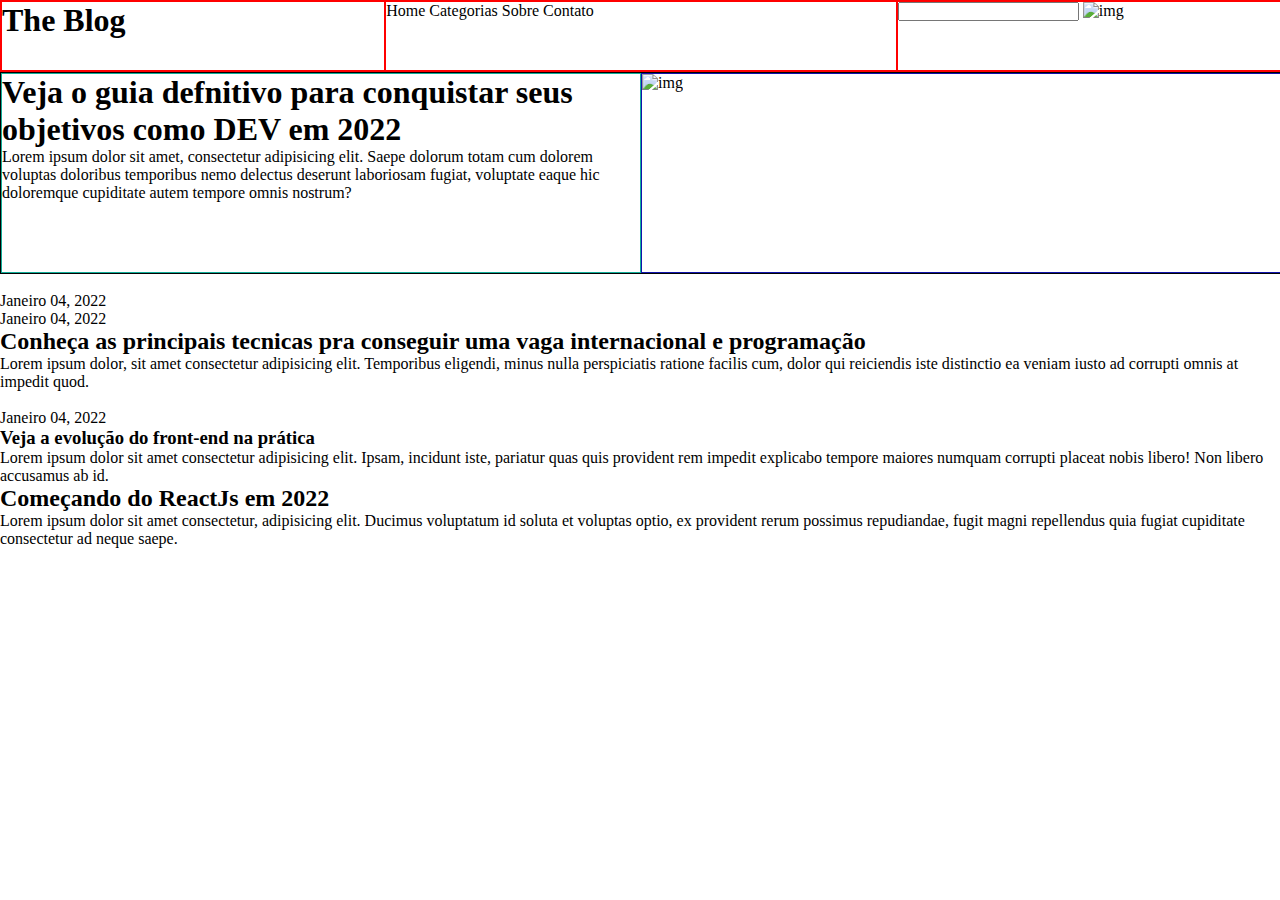
==== Desafio RocketBlog/index.html @ 945dd6ab "edit conteudo" ====
<!DOCTYPE html>
<html lang="pt-br">

<head>
    <meta charset="UTF-8">
    <meta http-equiv="X-UA-Compatible" content="IE=edge">
    <meta name="viewport" content="width=device-width, initial-scale=1.0">
    <title>RocketBlog</title>
    <link rel="stylesheet" href="style.css">
</head>

<body>
    <header>
        <h1>The Blog</h1>
        <nav>
            <ul>
                <li><a href="#">Home</a></li>
                <li><a href="#">Categorias</a></li>
                <li><a href="#">Sobre</a></li>
                <li><a href="#">Contato</a></li>
            </ul>
        </nav>
        <div class="searchBar">
            <input type="text">
            <img src="" alt="img">
        </div>

    </header>
    <main>
        <div class="topBox">
            <div class="contentTopBox">
                <h1>Veja o guia defnitivo para conquistar seus objetivos como DEV em 2022</h1>
                <p>Lorem ipsum dolor sit amet, consectetur adipisicing elit. Saepe dolorum totam cum dolorem voluptas doloribus temporibus nemo delectus deserunt laboriosam fugiat, voluptate eaque hic doloremque cupiditate autem tempore omnis nostrum?</p>
            </div>
            <div class="imgTopbox">
                <img src="" alt="img">
            </div>
        </div>
        <section class="second">
            <div>
                <img src="" alt="">
                <p>Janeiro 04, 2022</p>
            </div>
            <article>
                <p>Janeiro 04, 2022</p>
                <h2>Conheça as principais tecnicas pra conseguir uma vaga internacional
                    e programação
                </h2>
                <p>Lorem ipsum dolor, sit amet consectetur adipisicing elit. Temporibus eligendi, minus nulla
                    perspiciatis ratione facilis cum, dolor qui reiciendis iste distinctio ea veniam iusto ad corrupti
                    omnis at impedit quod.</p>
                <br>
                <p>Janeiro 04, 2022</p>
                <h3>Veja a evolução do front-end na prática</h3>
                <p>Lorem ipsum dolor sit amet consectetur adipisicing elit. Ipsam, incidunt iste, pariatur quas quis
                    provident rem impedit explicabo tempore maiores numquam corrupti placeat nobis libero! Non libero
                    accusamus ab id.</p>
            </article>
        </section>

        <article>
            <h2>Começando do ReactJs em 2022</h2>
            <p>Lorem ipsum dolor sit amet consectetur, adipisicing elit. Ducimus voluptatum id soluta et voluptas optio, ex provident rerum possimus repudiandae, fugit magni repellendus quia fugiat cupiditate consectetur ad neque saepe.</p>
        </article>



    </main>


</body>

</html>
---- Desafio RocketBlog/style.css ----
*{
    margin: 0px;
    padding: 0px;
}
header{
    display: flex;
    width: 100%;
    border: 1px red solid;
    height: 70px;
}
header h1, header .searchBar{
    border: 1px red solid;
    width: 30%;
}
header nav{
    border: 1px red solid;
    width: 40%;
}
nav li{
    display: inline-block;
}
nav a{
    text-decoration: none;
    list-style: none;
    color: black;
}
.topBox{
    border: 1px rgb(2, 2, 2) solid;
    height: 200px;
    width: 100%;
    display: flex;
}
.contentTopBox{
    border: 1px rgb(17, 173, 152) solid;
    width: 50%;
}
.imgTopbox{
    width: 50%;
    border: 1px rgb(17, 20, 173) solid;
}
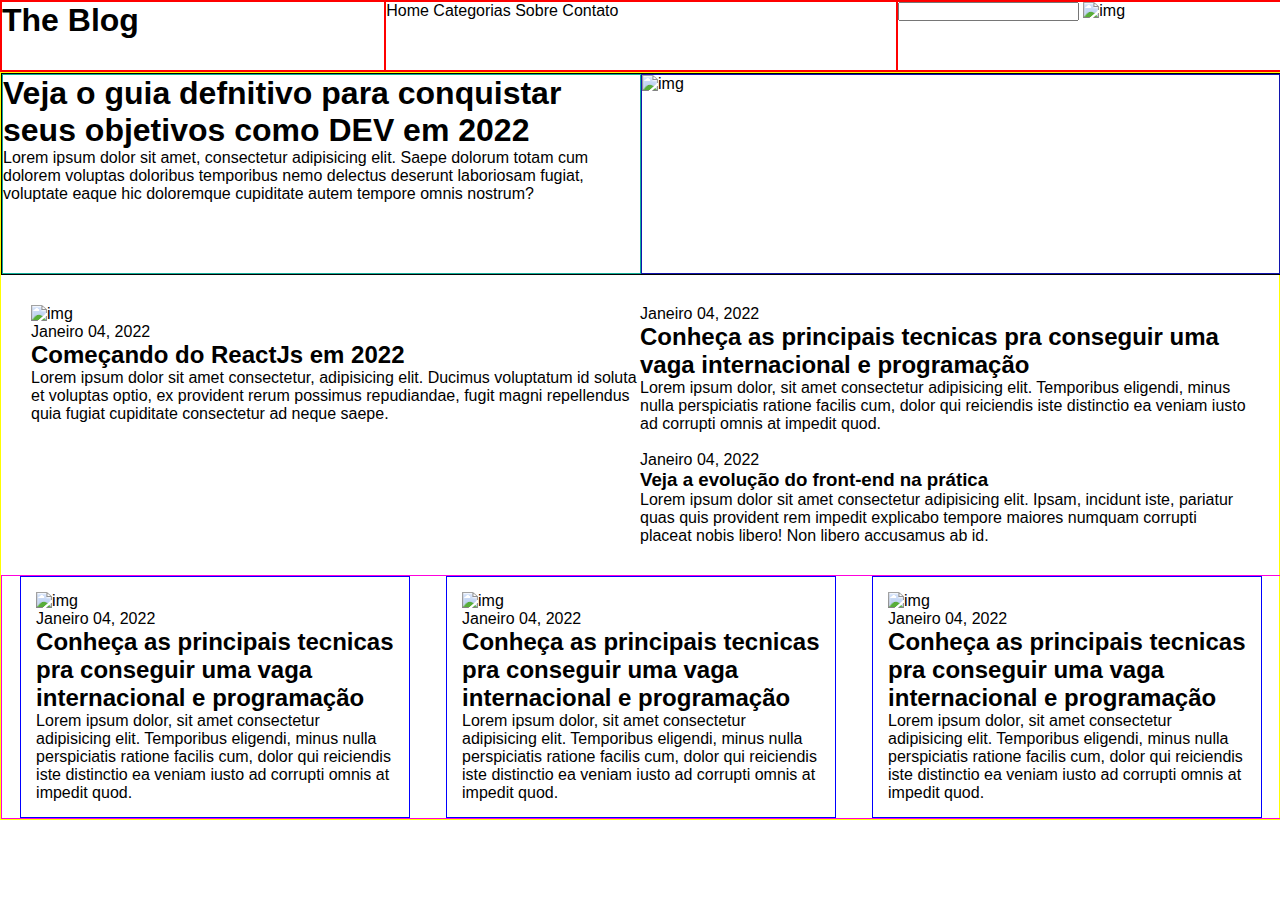
==== commit e8c9d4fc: "estrutura edit" ====
--- a/Desafio RocketBlog/index.html
+++ b/Desafio RocketBlog/index.html
@@ -7,6 +7,7 @@
     <meta name="viewport" content="width=device-width, initial-scale=1.0">
     <title>RocketBlog</title>
     <link rel="stylesheet" href="style.css">
+    <link rel="stylesheet" href="global.css">
 </head>
 
 <body>
@@ -37,9 +38,11 @@
             </div>
         </div>
         <section class="second">
-            <div>
-                <img src="" alt="">
+            <div class="imgSecond">
+                <img src="" alt="img">
                 <p>Janeiro 04, 2022</p>
+                <h2>Começando do ReactJs em 2022</h2>
+                <p>Lorem ipsum dolor sit amet consectetur, adipisicing elit. Ducimus voluptatum id soluta et voluptas optio, ex provident rerum possimus repudiandae, fugit magni repellendus quia fugiat cupiditate consectetur ad neque saepe.</p>
             </div>
             <article>
                 <p>Janeiro 04, 2022</p>
@@ -57,11 +60,40 @@
                     accusamus ab id.</p>
             </article>
         </section>
+        <div class="third">
+            <section>
+                <img src="" alt="img">
+                <p>Janeiro 04, 2022</p>
+                <h2>Conheça as principais tecnicas pra conseguir uma vaga internacional
+                    e programação
+                </h2>
+                <p>Lorem ipsum dolor, sit amet consectetur adipisicing elit. Temporibus eligendi, minus nulla
+                    perspiciatis ratione facilis cum, dolor qui reiciendis iste distinctio ea veniam iusto ad corrupti
+                    omnis at impedit quod.</p>
+            </section>
+            <section>
+                <img src="" alt="img">
+                <p>Janeiro 04, 2022</p>
+                <h2>Conheça as principais tecnicas pra conseguir uma vaga internacional
+                    e programação
+                </h2>
+                <p>Lorem ipsum dolor, sit amet consectetur adipisicing elit. Temporibus eligendi, minus nulla
+                    perspiciatis ratione facilis cum, dolor qui reiciendis iste distinctio ea veniam iusto ad corrupti
+                    omnis at impedit quod.</p>
+            </section>
+            <section>
+                <img src="" alt="img">
+                <p>Janeiro 04, 2022</p>
+                <h2>Conheça as principais tecnicas pra conseguir uma vaga internacional
+                    e programação
+                </h2>
+                <p>Lorem ipsum dolor, sit amet consectetur adipisicing elit. Temporibus eligendi, minus nulla
+                    perspiciatis ratione facilis cum, dolor qui reiciendis iste distinctio ea veniam iusto ad corrupti
+                    omnis at impedit quod.</p>
+            </section>
+        </div>
 
-        <article>
-            <h2>Começando do ReactJs em 2022</h2>
-            <p>Lorem ipsum dolor sit amet consectetur, adipisicing elit. Ducimus voluptatum id soluta et voluptas optio, ex provident rerum possimus repudiandae, fugit magni repellendus quia fugiat cupiditate consectetur ad neque saepe.</p>
-        </article>
+
 
 
 
--- a/Desafio RocketBlog/style.css
+++ b/Desafio RocketBlog/style.css
@@ -1,7 +1,4 @@
-*{
-    margin: 0px;
-    padding: 0px;
-}
+
 header{
     display: flex;
     width: 100%;
@@ -38,4 +35,29 @@
     width: 50%;
     border: 1px rgb(17, 20, 173) solid;
 }
+main{
+    border: solid 1px yellow;
+}
+.second{
+    padding: 30px;
+    display: flex;
+}
+.imgSecond{
+    width: 50%;
+}
+.second article{
+    width: 50%;
+}
+.third{
+    border: solid 1px rgb(255, 0, 221);
+    display: flex;
+    width: 100%;
+}
+.third section {
+    width: 28%;
+    display: block;
+    margin: auto;
+    border: solid 1px blue;
+    padding: 15px;
+}
 
--- a/Desafio RocketBlog/global.css
+++ b/Desafio RocketBlog/global.css
@@ -0,0 +1,8 @@
+*{
+    margin: 0px;
+    padding: 0px;
+}
+body{
+    font-family: Arial, Helvetica, sans-serif;
+    font-size: 1rem;
+}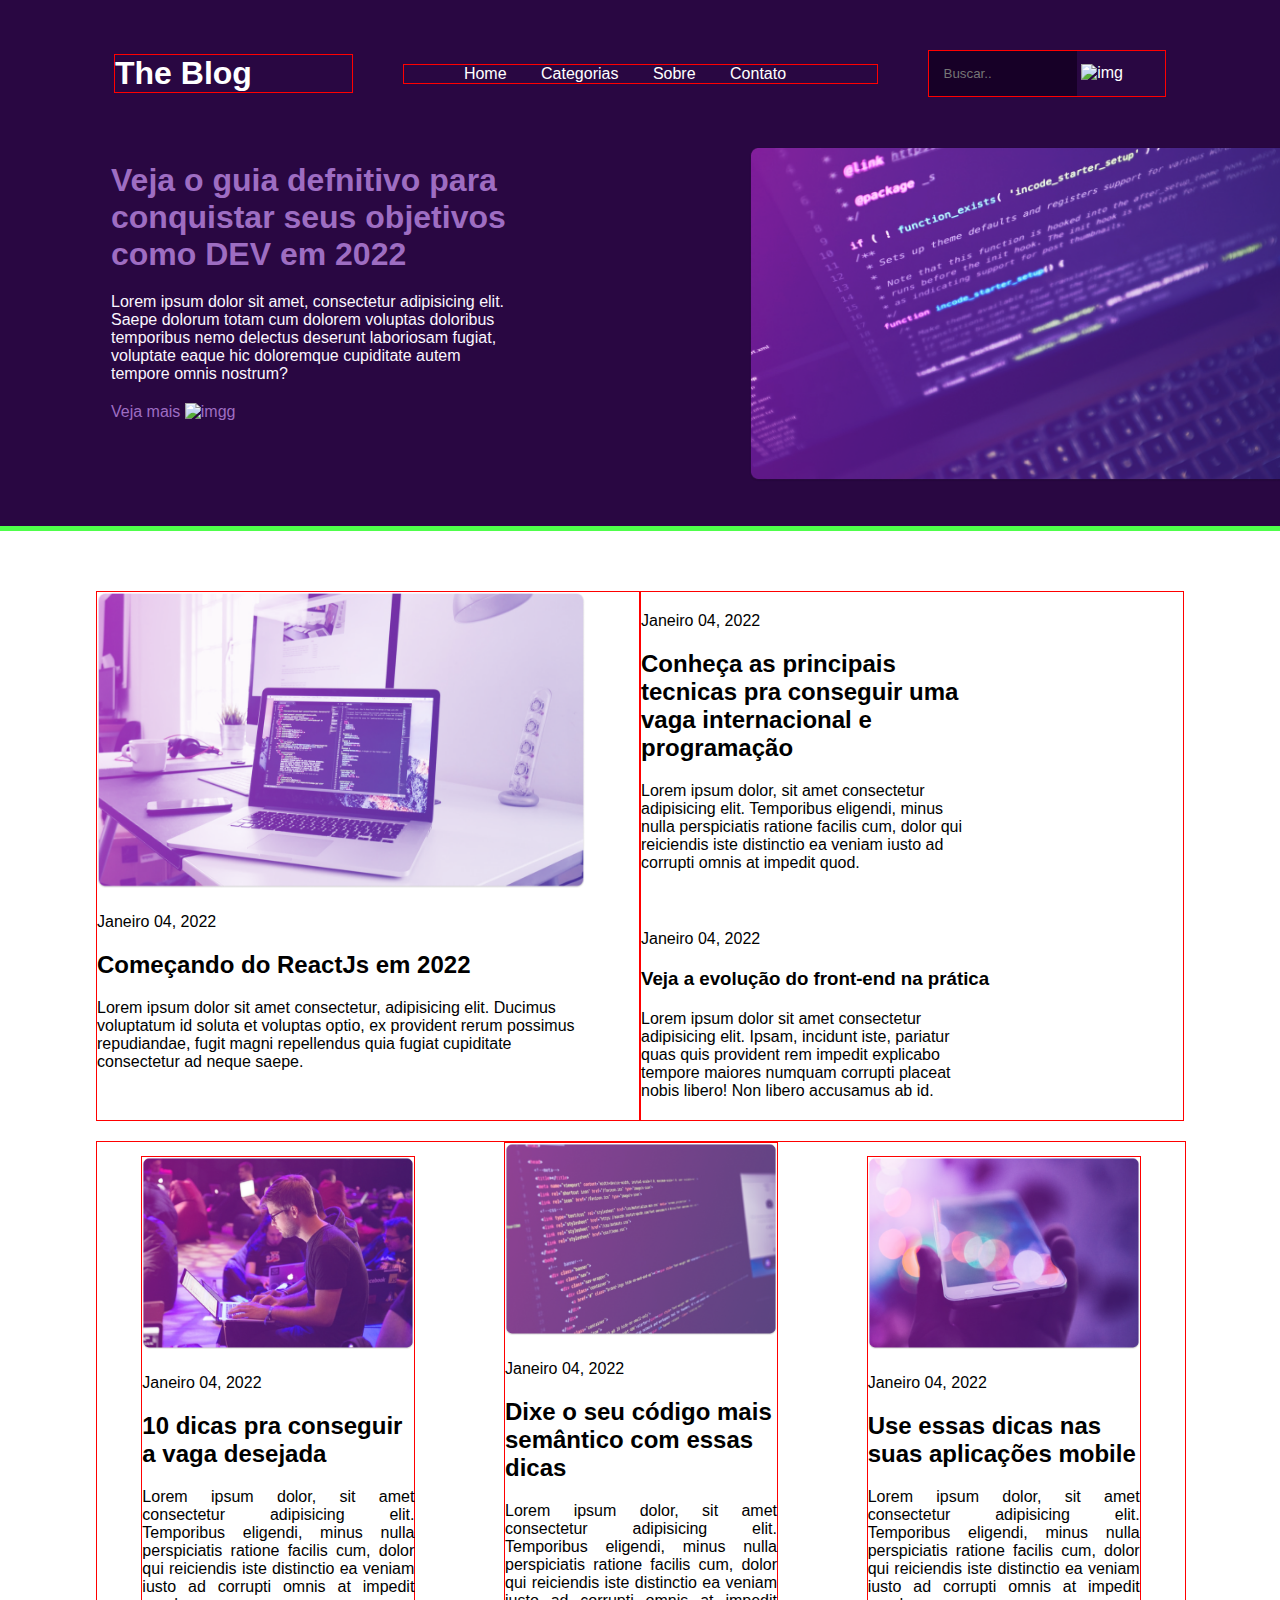
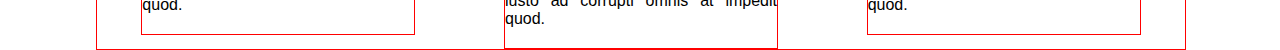
==== commit 9fb19206: "edit style" ====
--- a/Desafio RocketBlog/index.html
+++ b/Desafio RocketBlog/index.html
@@ -12,37 +12,48 @@
 
 <body>
     <header>
-        <h1>The Blog</h1>
-        <nav>
-            <ul>
-                <li><a href="#">Home</a></li>
-                <li><a href="#">Categorias</a></li>
-                <li><a href="#">Sobre</a></li>
-                <li><a href="#">Contato</a></li>
-            </ul>
-        </nav>
-        <div class="searchBar">
-            <input type="text">
-            <img src="" alt="img">
-        </div>
+        <div class="allHeader">
+            <h1>The Blog</h1>
+            <nav>
+                <ul>
+                    <li><a href="#">Home</a></li>
+                    <li><a href="#">Categorias</a></li>
+                    <li><a href="#">Sobre</a></li>
+                    <li><a href="#">Contato</a></li>
+                </ul>
+            </nav>
+            <div class="searchBar">
+                <input type="text" placeholder="Buscar..">
+                <img src="" alt="img">
+            </div>
+    </header>
 
-    </header>
-    <main>
-        <div class="topBox">
+
+    <div class="topBox">
+        <div class="allTopbox">
             <div class="contentTopBox">
                 <h1>Veja o guia defnitivo para conquistar seus objetivos como DEV em 2022</h1>
-                <p>Lorem ipsum dolor sit amet, consectetur adipisicing elit. Saepe dolorum totam cum dolorem voluptas doloribus temporibus nemo delectus deserunt laboriosam fugiat, voluptate eaque hic doloremque cupiditate autem tempore omnis nostrum?</p>
+                <p>Lorem ipsum dolor sit amet, consectetur adipisicing elit. Saepe dolorum totam cum dolorem voluptas
+                    doloribus temporibus nemo delectus deserunt laboriosam fugiat, voluptate eaque hic doloremque
+                    cupiditate
+                    autem tempore omnis nostrum?</p>
+                <a href="#">Veja mais <img src="" alt="img">g</a>
             </div>
             <div class="imgTopbox">
-                <img src="" alt="img">
+                <img src="images/featured-image.png" alt="img">
             </div>
         </div>
+    </div>
+
+    <main>
         <section class="second">
             <div class="imgSecond">
-                <img src="" alt="img">
+                <img src="images/post-1.png" alt="img">
                 <p>Janeiro 04, 2022</p>
                 <h2>Começando do ReactJs em 2022</h2>
-                <p>Lorem ipsum dolor sit amet consectetur, adipisicing elit. Ducimus voluptatum id soluta et voluptas optio, ex provident rerum possimus repudiandae, fugit magni repellendus quia fugiat cupiditate consectetur ad neque saepe.</p>
+                <p>Lorem ipsum dolor sit amet consectetur, adipisicing elit. Ducimus voluptatum id soluta et voluptas
+                    optio, ex provident rerum possimus repudiandae, fugit magni repellendus quia fugiat cupiditate
+                    consectetur ad neque saepe.</p>
             </div>
             <article>
                 <p>Janeiro 04, 2022</p>
@@ -62,43 +73,34 @@
         </section>
         <div class="third">
             <section>
-                <img src="" alt="img">
+                <img src="images/post-2.png" alt="img">
                 <p>Janeiro 04, 2022</p>
-                <h2>Conheça as principais tecnicas pra conseguir uma vaga internacional
-                    e programação
+                <h2>10 dicas pra conseguir a vaga desejada
                 </h2>
                 <p>Lorem ipsum dolor, sit amet consectetur adipisicing elit. Temporibus eligendi, minus nulla
                     perspiciatis ratione facilis cum, dolor qui reiciendis iste distinctio ea veniam iusto ad corrupti
                     omnis at impedit quod.</p>
             </section>
             <section>
-                <img src="" alt="img">
+                <img src="images/post-3.png" alt="img">
                 <p>Janeiro 04, 2022</p>
-                <h2>Conheça as principais tecnicas pra conseguir uma vaga internacional
-                    e programação
+                <h2>Dixe o seu código mais semântico com essas dicas
                 </h2>
                 <p>Lorem ipsum dolor, sit amet consectetur adipisicing elit. Temporibus eligendi, minus nulla
                     perspiciatis ratione facilis cum, dolor qui reiciendis iste distinctio ea veniam iusto ad corrupti
                     omnis at impedit quod.</p>
             </section>
             <section>
-                <img src="" alt="img">
+                <img src="images/post-4.png" alt="img">
                 <p>Janeiro 04, 2022</p>
-                <h2>Conheça as principais tecnicas pra conseguir uma vaga internacional
-                    e programação
+                <h2>Use essas dicas nas suas aplicações mobile
                 </h2>
                 <p>Lorem ipsum dolor, sit amet consectetur adipisicing elit. Temporibus eligendi, minus nulla
                     perspiciatis ratione facilis cum, dolor qui reiciendis iste distinctio ea veniam iusto ad corrupti
                     omnis at impedit quod.</p>
             </section>
         </div>
-
-
-
-
-
     </main>
-
 
 </body>
 
--- a/Desafio RocketBlog/style.css
+++ b/Desafio RocketBlog/style.css
@@ -1,63 +1,125 @@
-
+:root {
+    --purple-bg: #290742;
+    --dark-bg: #170027;
+    --button-bg: #9e6dc2;
+    --white: #fff;
+    --light-purple: #fbf6ff;
+    --green: #4fff4b;
+}
 header{
     display: flex;
     width: 100%;
-    border: 1px red solid;
-    height: 70px;
+    background-color: var(--purple-bg);
+    color: var(--white);
+    align-items: center;
 }
+.allHeader{
+    display: flex;
+    margin: auto;
+    width: 90%;
+    align-items: center;
+}
+
 header h1, header .searchBar{
-    border: 1px red solid;
-    width: 30%;
+    width: 25%;
+    margin: 50px;
+    border: solid 1px red;
 }
 header nav{
-    border: 1px red solid;
-    width: 40%;
+    width: 50%;
+    text-align: center;
+    border: solid 1px red;
+}
+header input{
+    border: none;
+    outline: none;
+    width: 50%;
+    background-color: var(--dark-bg);
+    color: var(--white);
+    padding: 15px;
 }
 nav li{
-    display: inline-block;
+    display:inline;
+    margin-right: 30px;
 }
 nav a{
     text-decoration: none;
     list-style: none;
-    color: black;
+    color: var(--white);
 }
 .topBox{
-    border: 1px rgb(2, 2, 2) solid;
-    height: 200px;
     width: 100%;
+    background-color: var(--purple-bg);
+    color: var(--light-purple);
+    border-bottom: var(--green) solid 5px ;
+}
+.contentTopBox{
+    width: 40%;
+    margin: 15px;
+    margin-right: 235px;
+}
+.imgTopbox{
+    width: 40%; 
+    margin-bottom: 40px;
+}
+.imgTopbox img{
+    width: 550px;
+}
+.allTopbox{
+    width: 85%;
+    margin: auto;
     display: flex;
 }
-.contentTopBox{
-    border: 1px rgb(17, 173, 152) solid;
-    width: 50%;
+.allTopbox h1{
+    color: var(--button-bg);
+    margin-bottom: 20px;
 }
-.imgTopbox{
-    width: 50%;
-    border: 1px rgb(17, 20, 173) solid;
+.allTopbox a{
+    text-decoration: none;
+    color: var(--button-bg);
+}
+p{
+    margin-top: 20px;
+    margin-bottom: 20px;
 }
 main{
-    border: solid 1px yellow;
+    margin: auto;
+    width: 85%;
+    margin-top: 60px;
 }
 .second{
-    padding: 30px;
     display: flex;
 }
 .imgSecond{
     width: 50%;
+    border: solid 1px red;
+    margin-bottom: 20px;
+}
+.imgSecond img, .imgSecond p{
+    width: 90%;
 }
 .second article{
     width: 50%;
+    border: solid 1px red;
+    margin-bottom: 20px;
+}
+.second article h2 , .second article p{
+    width: 60%;
 }
 .third{
-    border: solid 1px rgb(255, 0, 221);
     display: flex;
     width: 100%;
+    border: solid 1px red;
+}
+.third p{
+    text-align: justify;
 }
 .third section {
-    width: 28%;
-    display: block;
+    width: 25%;
     margin: auto;
-    border: solid 1px blue;
-    padding: 15px;
+    border: solid 1px red;
+}
+.third img{
+    width: 100%;
 }
 
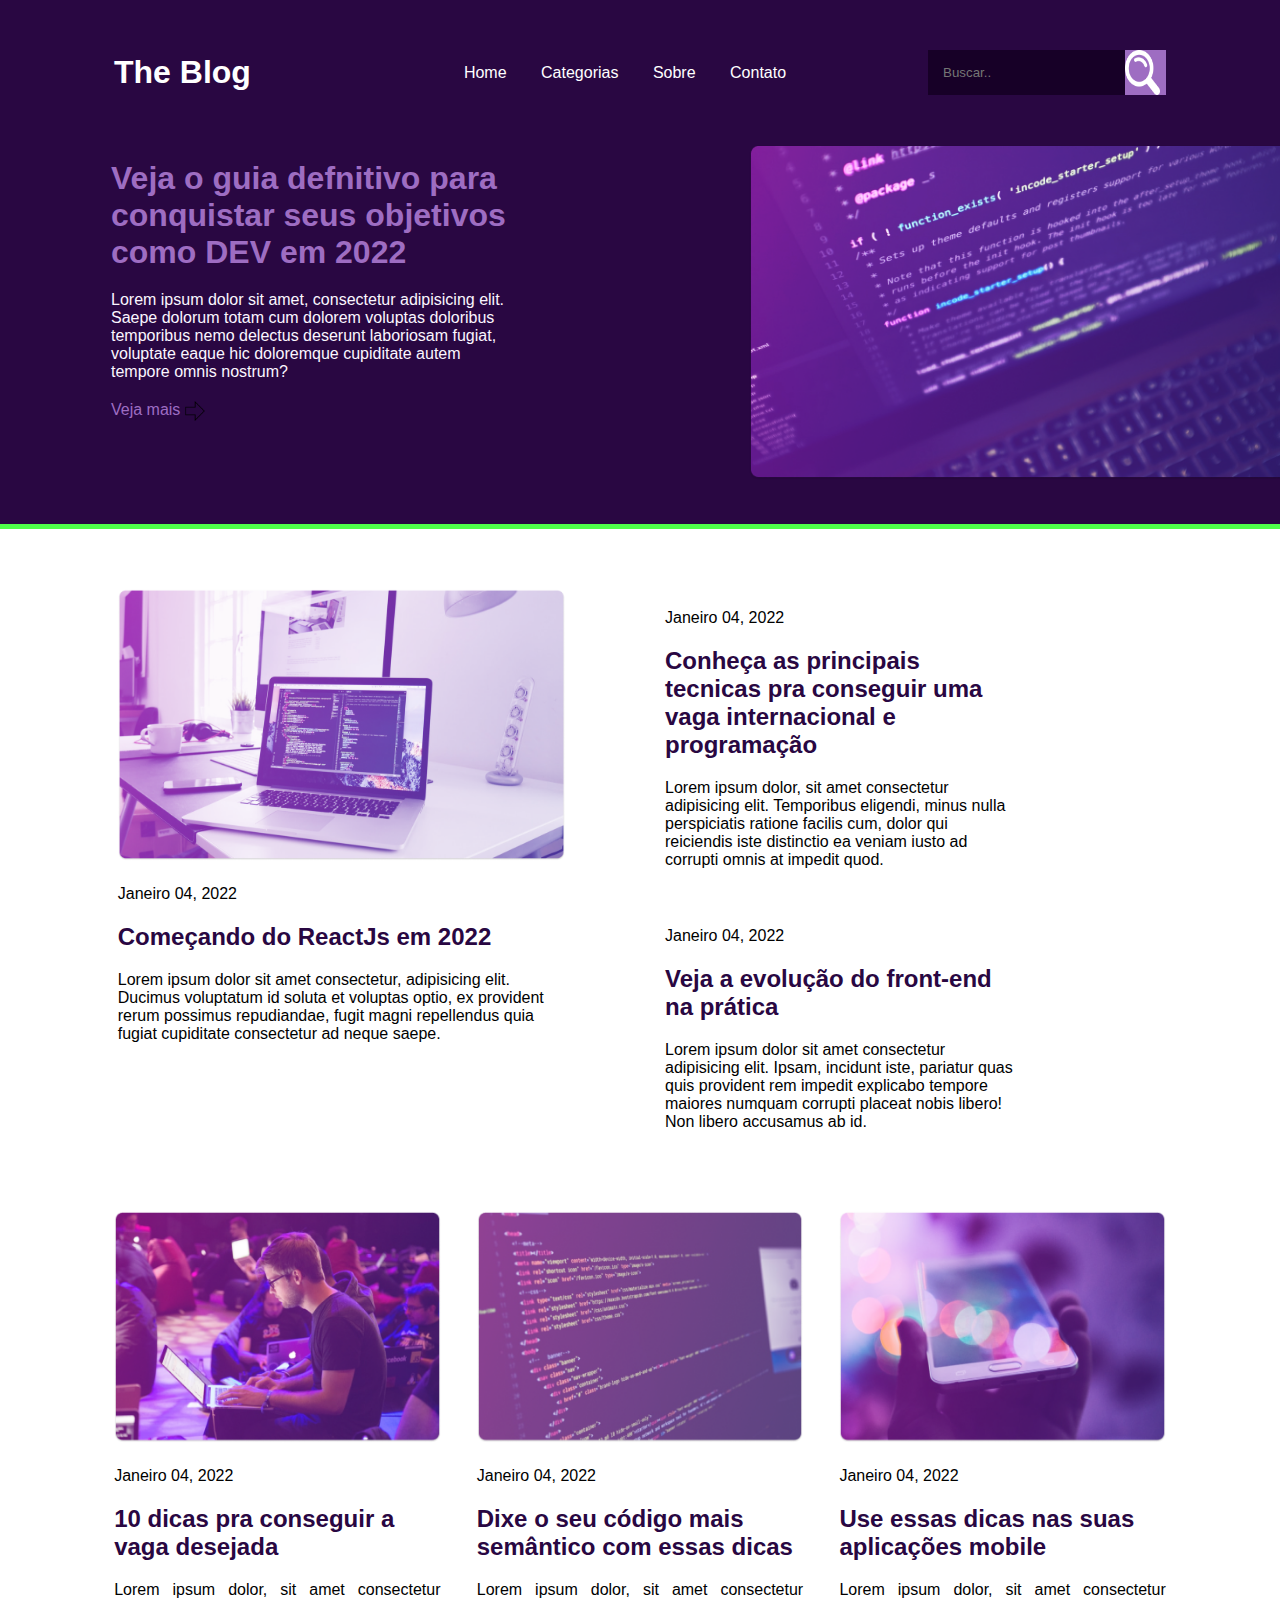
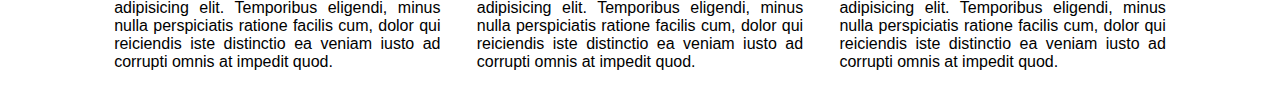
==== commit b840473b: "edit" ====
--- a/Desafio RocketBlog/index.html
+++ b/Desafio RocketBlog/index.html
@@ -24,7 +24,7 @@
             </nav>
             <div class="searchBar">
                 <input type="text" placeholder="Buscar..">
-                <img src="" alt="img">
+                <img src="images/lupa (1).png" alt="img">
             </div>
     </header>
 
@@ -37,7 +37,9 @@
                     doloribus temporibus nemo delectus deserunt laboriosam fugiat, voluptate eaque hic doloremque
                     cupiditate
                     autem tempore omnis nostrum?</p>
-                <a href="#">Veja mais <img src="" alt="img">g</a>
+                <div class="topLink">
+                    <a href="#">Veja mais</a><img src="images/big-down-arrow.png" alt="img">
+                </div>
             </div>
             <div class="imgTopbox">
                 <img src="images/featured-image.png" alt="img">
@@ -65,7 +67,7 @@
                     omnis at impedit quod.</p>
                 <br>
                 <p>Janeiro 04, 2022</p>
-                <h3>Veja a evolução do front-end na prática</h3>
+                <h2>Veja a evolução do front-end na prática</h2>
                 <p>Lorem ipsum dolor sit amet consectetur adipisicing elit. Ipsam, incidunt iste, pariatur quas quis
                     provident rem impedit explicabo tempore maiores numquam corrupti placeat nobis libero! Non libero
                     accusamus ab id.</p>
--- a/Desafio RocketBlog/style.css
+++ b/Desafio RocketBlog/style.css
@@ -23,20 +23,25 @@
 header h1, header .searchBar{
     width: 25%;
     margin: 50px;
-    border: solid 1px red;
 }
 header nav{
     width: 50%;
     text-align: center;
-    border: solid 1px red;
 }
 header input{
     border: none;
     outline: none;
-    width: 50%;
+    width: 70%;
     background-color: var(--dark-bg);
     color: var(--white);
     padding: 15px;
+}
+.searchBar img{
+    width: 15%;
+}
+.searchBar{
+    display: flex;
+    background-color: var(--button-bg);
 }
 nav li{
     display:inline;
@@ -82,6 +87,9 @@
     margin-top: 20px;
     margin-bottom: 20px;
 }
+h2{
+    color: var(--purple-bg);
+}
 main{
     margin: auto;
     width: 85%;
@@ -89,10 +97,12 @@
 }
 .second{
     display: flex;
+    margin: auto;
+    margin-bottom: 40px;
+    width: 96%;
 }
 .imgSecond{
     width: 50%;
-    border: solid 1px red;
     margin-bottom: 20px;
 }
 .imgSecond img, .imgSecond p{
@@ -100,26 +110,35 @@
 }
 .second article{
     width: 50%;
-    border: solid 1px red;
     margin-bottom: 20px;
 }
 .second article h2 , .second article p{
-    width: 60%;
+    width: 70%;
 }
 .third{
     display: flex;
     width: 100%;
-    border: solid 1px red;
+
 }
 .third p{
     text-align: justify;
 }
 .third section {
-    width: 25%;
+    width: 30%;
     margin: auto;
-    border: solid 1px red;
 }
 .third img{
     width: 100%;
 }
+article{
+    margin-left: 50px;
+}
+.topLink img{
+    width: 20px;
+    margin-left: 5px;
+}
+.topLink{
+    display: flex;
+}
 
+
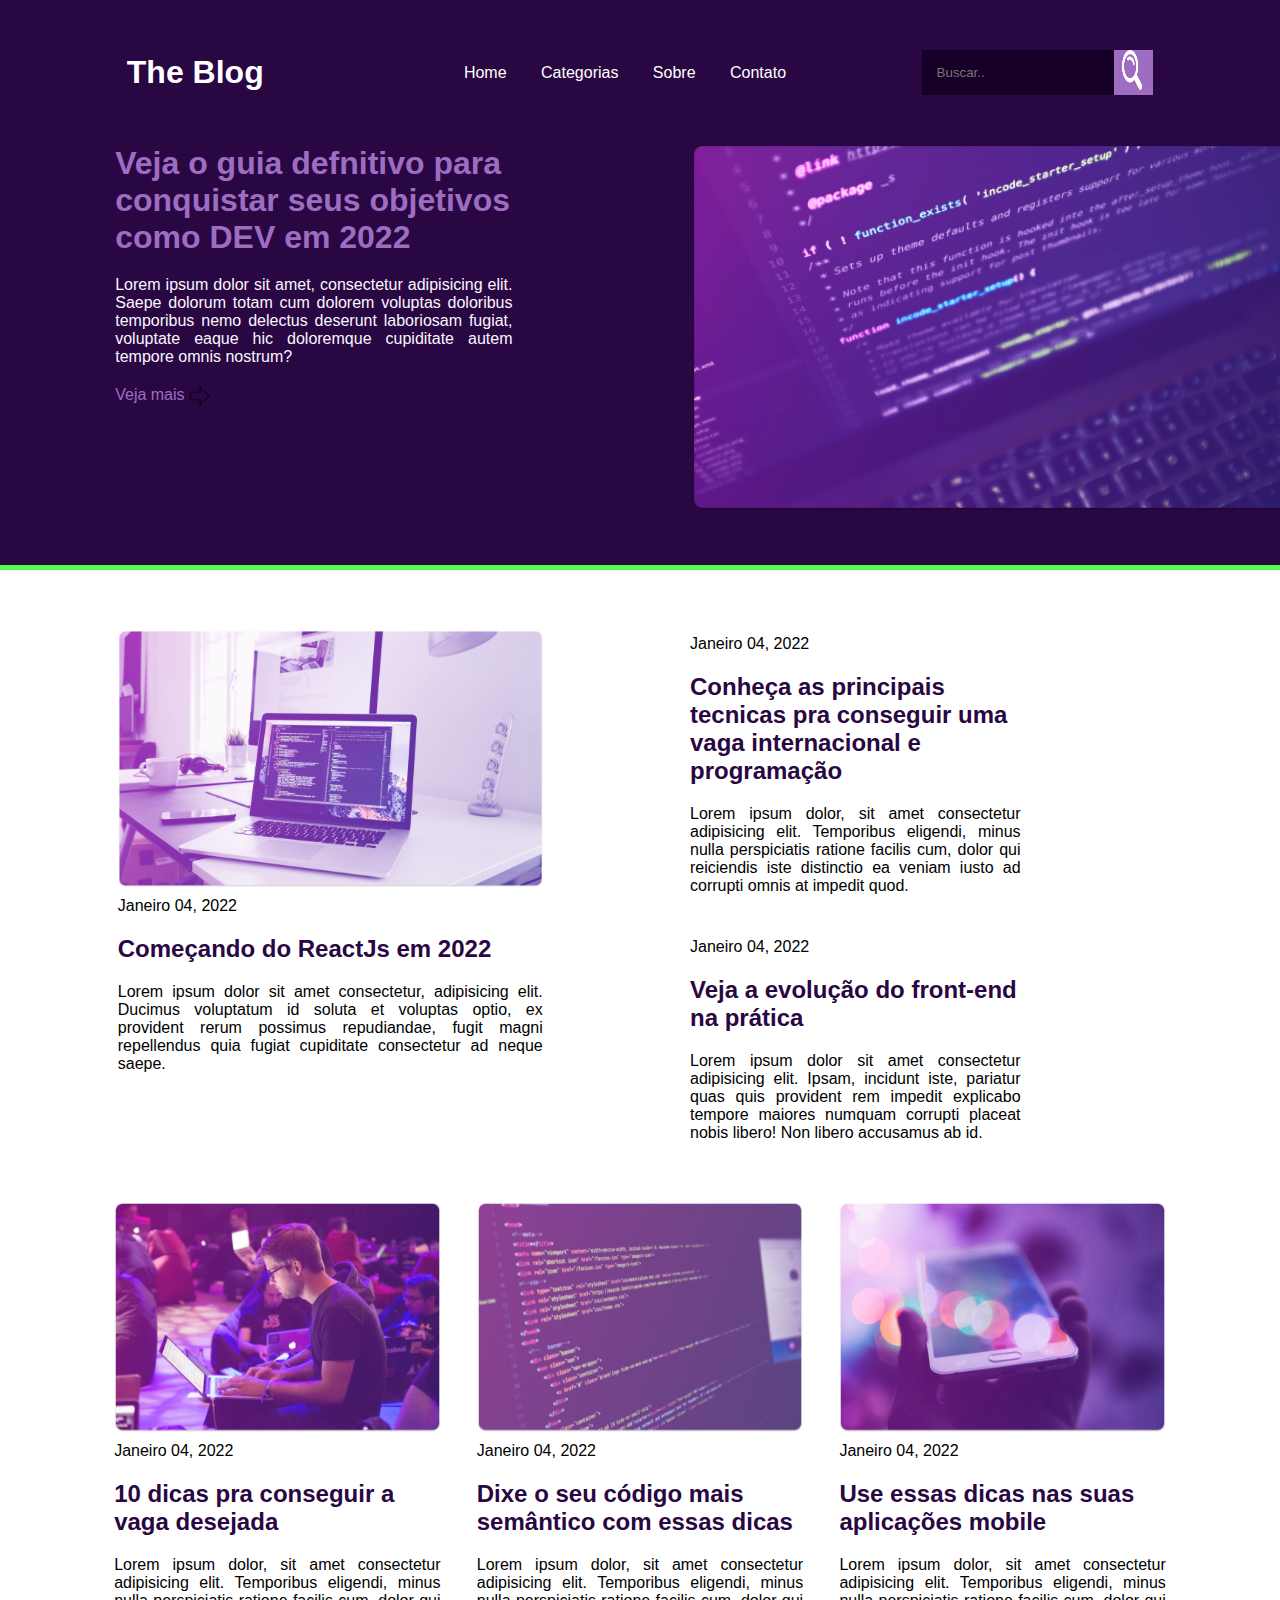
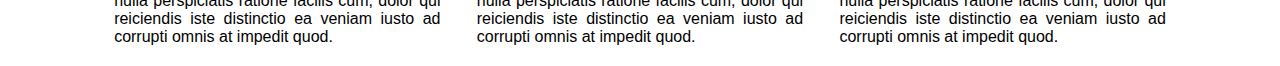
==== commit 80d2bd2a: "edits finais" ====
--- a/Desafio RocketBlog/index.html
+++ b/Desafio RocketBlog/index.html
@@ -51,14 +51,14 @@
         <section class="second">
             <div class="imgSecond">
                 <img src="images/post-1.png" alt="img">
-                <p>Janeiro 04, 2022</p>
+                <p id="data">Janeiro 04, 2022</p>
                 <h2>Começando do ReactJs em 2022</h2>
                 <p>Lorem ipsum dolor sit amet consectetur, adipisicing elit. Ducimus voluptatum id soluta et voluptas
                     optio, ex provident rerum possimus repudiandae, fugit magni repellendus quia fugiat cupiditate
                     consectetur ad neque saepe.</p>
             </div>
             <article>
-                <p>Janeiro 04, 2022</p>
+                <p id="data">Janeiro 04, 2022</p>
                 <h2>Conheça as principais tecnicas pra conseguir uma vaga internacional
                     e programação
                 </h2>
@@ -66,7 +66,7 @@
                     perspiciatis ratione facilis cum, dolor qui reiciendis iste distinctio ea veniam iusto ad corrupti
                     omnis at impedit quod.</p>
                 <br>
-                <p>Janeiro 04, 2022</p>
+                <p id="data">Janeiro 04, 2022</p>
                 <h2>Veja a evolução do front-end na prática</h2>
                 <p>Lorem ipsum dolor sit amet consectetur adipisicing elit. Ipsam, incidunt iste, pariatur quas quis
                     provident rem impedit explicabo tempore maiores numquam corrupti placeat nobis libero! Non libero
@@ -76,7 +76,7 @@
         <div class="third">
             <section>
                 <img src="images/post-2.png" alt="img">
-                <p>Janeiro 04, 2022</p>
+                <p id="data">Janeiro 04, 2022</p>
                 <h2>10 dicas pra conseguir a vaga desejada
                 </h2>
                 <p>Lorem ipsum dolor, sit amet consectetur adipisicing elit. Temporibus eligendi, minus nulla
@@ -85,7 +85,7 @@
             </section>
             <section>
                 <img src="images/post-3.png" alt="img">
-                <p>Janeiro 04, 2022</p>
+                <p id="data">Janeiro 04, 2022</p>
                 <h2>Dixe o seu código mais semântico com essas dicas
                 </h2>
                 <p>Lorem ipsum dolor, sit amet consectetur adipisicing elit. Temporibus eligendi, minus nulla
@@ -94,7 +94,7 @@
             </section>
             <section>
                 <img src="images/post-4.png" alt="img">
-                <p>Janeiro 04, 2022</p>
+                <p id="data">Janeiro 04, 2022</p>
                 <h2>Use essas dicas nas suas aplicações mobile
                 </h2>
                 <p>Lorem ipsum dolor, sit amet consectetur adipisicing elit. Temporibus eligendi, minus nulla
--- a/Desafio RocketBlog/style.css
+++ b/Desafio RocketBlog/style.css
@@ -16,10 +16,9 @@
 .allHeader{
     display: flex;
     margin: auto;
-    width: 90%;
+    width: 88%;
     align-items: center;
 }
-
 header h1, header .searchBar{
     width: 25%;
     margin: 50px;
@@ -32,12 +31,14 @@
     border: none;
     outline: none;
     width: 70%;
+    margin-right: 8px;
     background-color: var(--dark-bg);
     color: var(--white);
     padding: 15px;
 }
 .searchBar img{
-    width: 15%;
+    width: 20px;
+    height: 40px;
 }
 .searchBar{
     display: flex;
@@ -55,40 +56,49 @@
 .topBox{
     width: 100%;
     background-color: var(--purple-bg);
-    color: var(--light-purple);
+    color: var(--light-purple);  
     border-bottom: var(--green) solid 5px ;
+}
+.topLink img{
+    width: 20px;
+    margin-left: 5px;
+}
+.topLink{
+    display: flex;
 }
 .contentTopBox{
     width: 40%;
-    margin: 15px;
-    margin-right: 235px;
+    margin-right: 180px;
+}
+.contentTopBox p, .second p, .third p{
+    margin-top: 20px;
+    margin-bottom: 20px;
+    text-align: justify;
 }
 .imgTopbox{
-    width: 40%; 
-    margin-bottom: 40px;
+    width: 45%; 
 }
 .imgTopbox img{
-    width: 550px;
+    width: 600px;
 }
 .allTopbox{
-    width: 85%;
+    width: 82%;
     margin: auto;
     display: flex;
+    padding-bottom: 50px ;
 }
 .allTopbox h1{
     color: var(--button-bg);
     margin-bottom: 20px;
+    font-size: 2rem;
 }
 .allTopbox a{
     text-decoration: none;
     color: var(--button-bg);
 }
-p{
-    margin-top: 20px;
+#data{
+    margin-top: 5px;
     margin-bottom: 20px;
-}
-h2{
-    color: var(--purple-bg);
 }
 main{
     margin: auto;
@@ -101,16 +111,20 @@
     margin-bottom: 40px;
     width: 96%;
 }
+.second h2, .third h2{
+    color: var(--purple-bg);
+}
 .imgSecond{
     width: 50%;
-    margin-bottom: 20px;
+}
+article{
+    margin-left: 100px;
 }
 .imgSecond img, .imgSecond p{
     width: 90%;
 }
 .second article{
     width: 50%;
-    margin-bottom: 20px;
 }
 .second article h2 , .second article p{
     width: 70%;
@@ -118,10 +132,6 @@
 .third{
     display: flex;
     width: 100%;
-
-}
-.third p{
-    text-align: justify;
 }
 .third section {
     width: 30%;
@@ -130,15 +140,6 @@
 .third img{
     width: 100%;
 }
-article{
-    margin-left: 50px;
-}
-.topLink img{
-    width: 20px;
-    margin-left: 5px;
-}
-.topLink{
-    display: flex;
-}
 
 
+
--- a/Desafio RocketBlog/global.css
+++ b/Desafio RocketBlog/global.css
@@ -3,6 +3,7 @@
     padding: 0px;
 }
 body{
-    font-family: Arial, Helvetica, sans-serif;
+    @import url('https://fonts.googleapis.com/css2?family=Open+Sans:wght@500;600;700&display=swap');
+    font-family: 'Open Sans', sans-serif;
     font-size: 1rem;
 }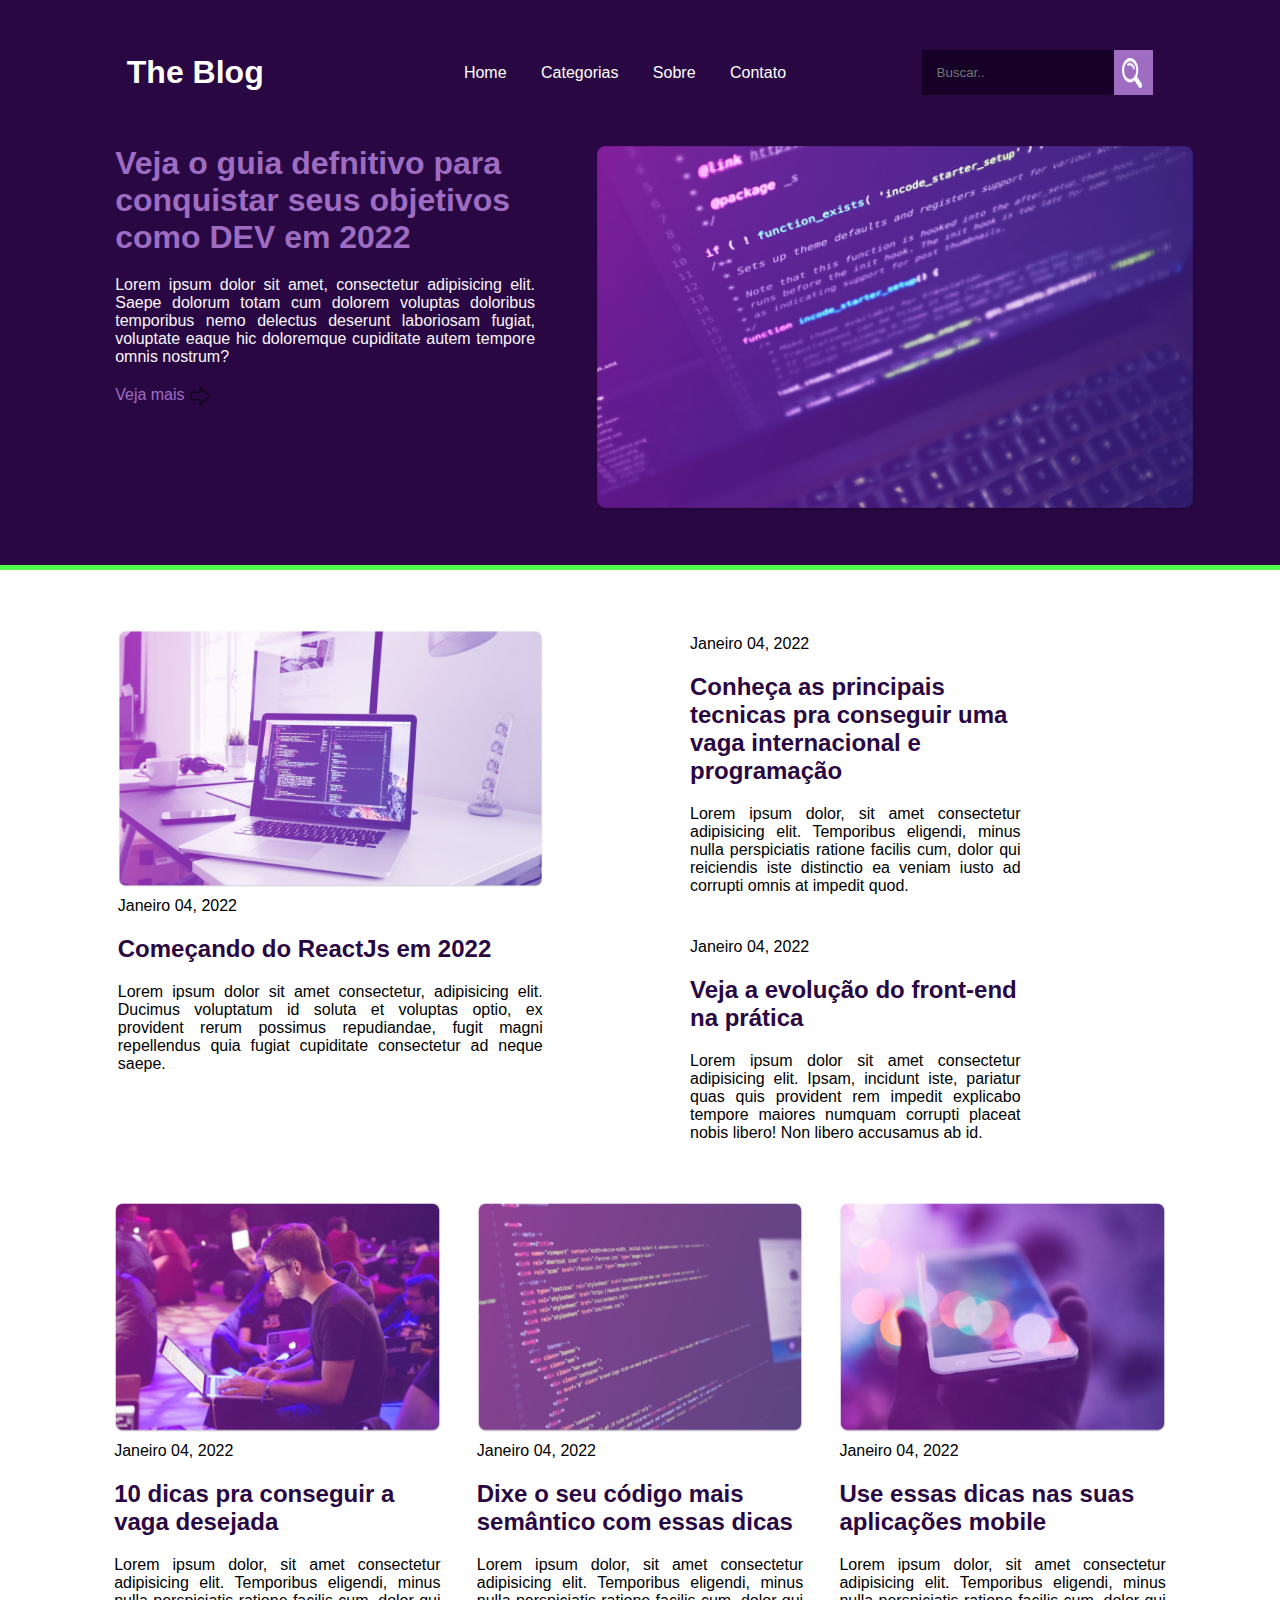
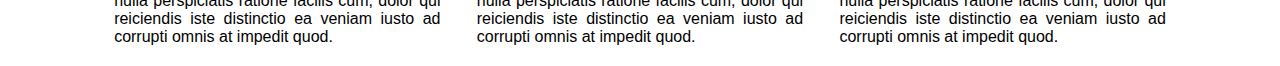
==== commit 4caa7234: "criando a pag estrutura css" ====
--- a/Desafio RocketBlog/index.html
+++ b/Desafio RocketBlog/index.html
@@ -8,6 +8,7 @@
     <title>RocketBlog</title>
     <link rel="stylesheet" href="style.css">
     <link rel="stylesheet" href="global.css">
+    <link rel="stylesheet" href="estrutura.css">
 </head>
 
 <body>
--- a/Desafio RocketBlog/style.css
+++ b/Desafio RocketBlog/style.css
@@ -6,13 +6,7 @@
     --light-purple: #fbf6ff;
     --green: #4fff4b;
 }
-header{
-    display: flex;
-    width: 100%;
-    background-color: var(--purple-bg);
-    color: var(--white);
-    align-items: center;
-}
+
 .allHeader{
     display: flex;
     margin: auto;
@@ -38,10 +32,11 @@
 }
 .searchBar img{
     width: 20px;
-    height: 40px;
+    height: 30px;
 }
 .searchBar{
     display: flex;
+    align-items: center;
     background-color: var(--button-bg);
 }
 nav li{
@@ -53,12 +48,6 @@
     list-style: none;
     color: var(--white);
 }
-.topBox{
-    width: 100%;
-    background-color: var(--purple-bg);
-    color: var(--light-purple);  
-    border-bottom: var(--green) solid 5px ;
-}
 .topLink img{
     width: 20px;
     margin-left: 5px;
@@ -66,9 +55,12 @@
 .topLink{
     display: flex;
 }
+.topLink a:hover{
+    color: var(--green);
+}
 .contentTopBox{
     width: 40%;
-    margin-right: 180px;
+    margin-right: 60px;
 }
 .contentTopBox p, .second p, .third p{
     margin-top: 20px;
@@ -80,12 +72,6 @@
 }
 .imgTopbox img{
     width: 600px;
-}
-.allTopbox{
-    width: 82%;
-    margin: auto;
-    display: flex;
-    padding-bottom: 50px ;
 }
 .allTopbox h1{
     color: var(--button-bg);
@@ -100,21 +86,10 @@
     margin-top: 5px;
     margin-bottom: 20px;
 }
-main{
-    margin: auto;
-    width: 85%;
-    margin-top: 60px;
-}
-.second{
-    display: flex;
-    margin: auto;
-    margin-bottom: 40px;
-    width: 96%;
-}
 .second h2, .third h2{
     color: var(--purple-bg);
 }
-.imgSecond{
+.imgSecond, .second article{
     width: 50%;
 }
 article{
@@ -123,16 +98,10 @@
 .imgSecond img, .imgSecond p{
     width: 90%;
 }
-.second article{
-    width: 50%;
-}
 .second article h2 , .second article p{
     width: 70%;
 }
-.third{
-    display: flex;
-    width: 100%;
-}
+
 .third section {
     width: 30%;
     margin: auto;
--- a/Desafio RocketBlog/estrutura.css
+++ b/Desafio RocketBlog/estrutura.css
@@ -0,0 +1,34 @@
+header{
+    display: flex;
+    width: 100%;
+    background-color: var(--purple-bg);
+    color: var(--white);
+    align-items: center;
+}
+.topBox{
+    width: 100%;
+    background-color: var(--purple-bg);
+    color: var(--light-purple);  
+    border-bottom: var(--green) solid 5px ;
+}
+.allTopbox{
+    width: 82%;
+    margin: auto;
+    display: flex;
+    padding-bottom: 50px ;
+}
+main{
+    margin: auto;
+    width: 85%;
+    margin-top: 60px;
+}
+.second{
+    display: flex;
+    margin: auto;
+    margin-bottom: 40px;
+    width: 96%;
+}
+.third{
+    display: flex;
+    width: 100%;
+}